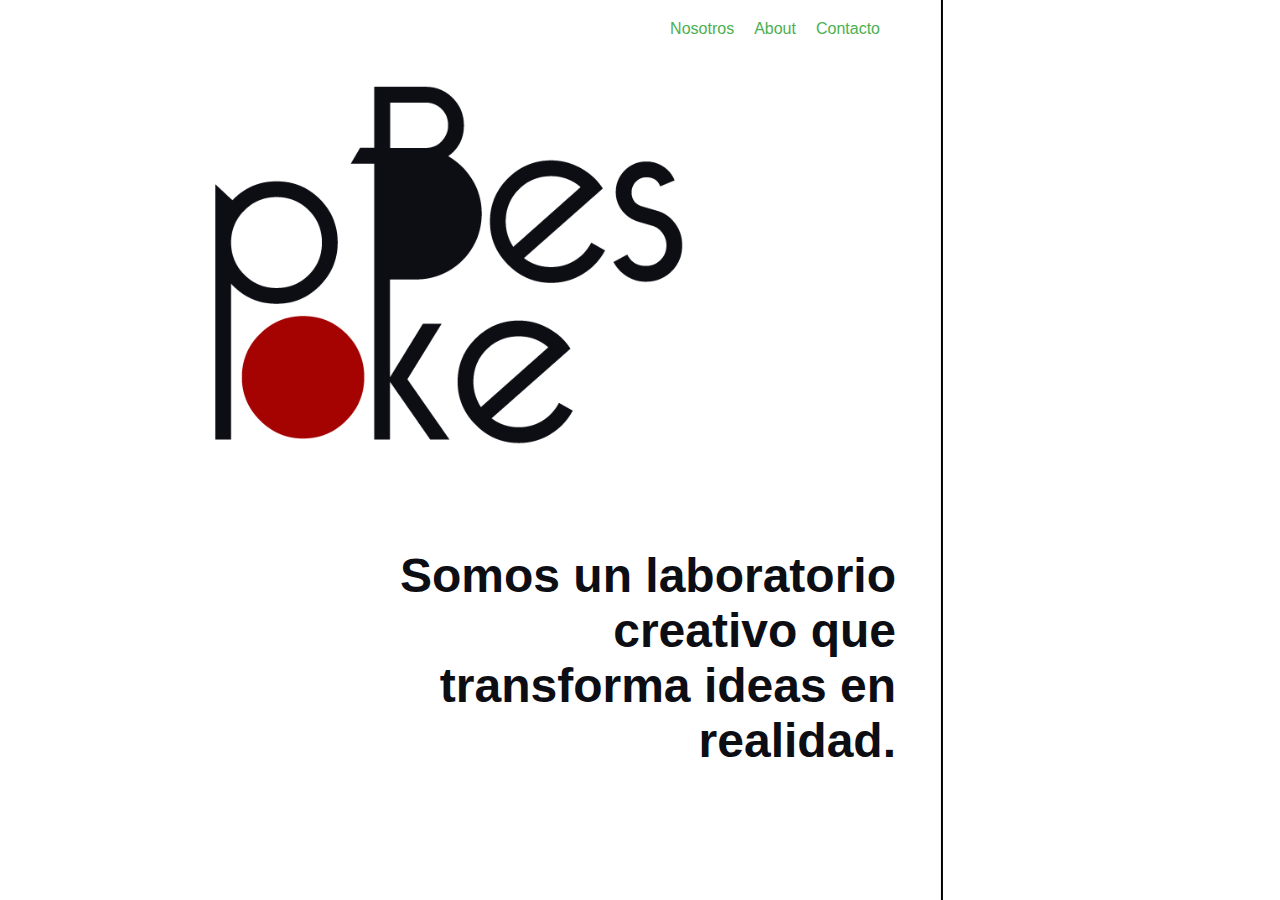
==== index.html @ b01a74af "header" ====
<!DOCTYPE html>
<html lang="es">

<head>
    <meta charset="UTF-8">
    <meta name="viewport" content="width=device-width, initial-scale=1.0">
    <title>Bespoke</title>
    <link rel="stylesheet" href="style.css">
</head>

<body>

    <header>
        <div class="container">
            <a href="#" class="logo">
                <img class="logo-header-home" src="./img/bespoke.png" alt="Logo Bespoke, laboratorio de ideas">
            </a>
            <nav class="menu">
                <ul class="display-none">
                    <li><a href="./about/">Nosotros</a></li>
                    <li><a href="./proyectos/">About</a></li>
                    <li><a href="./contacto/">Contacto</a></li>
                </ul>
                <button class="menu-toggle">☰</button>
            </nav>
        </div>
        <div class="title">
            <h1>
                Somos un laboratorio creativo que transforma ideas en realidad.
            </h1>
        </div>
    </header>

    <main>
    </main>

    <footer>
    </footer>

    <script src="script.js"></script>
</body>

</html>
---- style.css ----
body {
    background-image: url('./img/back-home-mobil.svg');
    background-repeat: no-repeat;
    background-size: cover;

    max-width: 1700px;
}

:root {
    /* Colores */
    --primary-color: #0D0D14; 
    --secondary-color: #fff; 
    --accent-color: #4CAF50; 

    /* Tipografía */
    --font-family-primary: 'Roboto', sans-serif; /* Fuente principal */
    --font-family-secondary: 'Open Sans', sans-serif; /* Fuente secundaria */

    --font-size-mobile-h1: 2rem;
    --font-size-mobile-h2: 1.5rem;
    --font-size-mobile-body: 1rem;

    --font-size-desktop-h1: 3rem;
    --font-size-desktop-h2: 2rem;
    --font-size-desktop-body: 1.2rem;

    /* Espaciado */
    --spacing-small: 10px;
    --spacing-medium: 20px;
    --spacing-large: 30px;
}

body {
    font-family: var(--font-family-primary);
    color: var(--primary-color);
    margin: 0;
    padding: 0;
    box-sizing: border-box; 
}

h1 {
    font-size: var(--font-size-mobile-h1); 
}

h2 {
    font-size: var(--font-size-mobile-h2);
}

p {
    font-size: var(--font-size-mobile-body);
    line-height: 1.6;
}

a {
    color: var(--accent-color);
    text-decoration: none;
}

button {
    background-color: var(--accent-color);
    color: var(--secondary-color);
    padding: var(--spacing-small) var(--spacing-medium);
    border: none;
    border-radius: 5px;
    cursor: pointer;
}

/* Adaptación para pantallas más grandes (desktop) */
@media (min-width: 768px) {
    h1 {
        font-size: var(--font-size-desktop-h1);
    }

    h2 {
        font-size: var(--font-size-desktop-h2);
    }

    p {
        font-size: var(--font-size-desktop-body);
    }
}

.container {
    max-width: 960px; 
    margin: 0 auto;
    padding: 20px;
}

.menu ul {
    list-style: none;
    margin: 0;
    padding: 0;
    display: flex; 
    justify-content: flex-end;
    margin-right: 25%;
}

.menu li {
    margin-left: 20px; 
}

.menu-toggle {
    display: none; 
}

.title {
    text-align: right;
    width: 40%;
    padding-left: 30%;
}

.container {
    display: flex;
    flex-direction: column-reverse;
}

.logo-header-home {
    width: 60%;
}


/* Adaptación para dispositivos móviles */
@media (max-width: 768px) {
   .menu ul {
       flex-direction: column; 
       display: none;
   }

    .menu {
        display: flex;
        justify-content: end;
    }

    .menu-toggle {
        display: block; 
        font-size: 2rem;
        border-style: none;
        color: var(--primary-color);
        background-color: white;
        margin-top: 0;
    }
    .menu-toggle:hover {
        background-color: var(--primary-color);
        color: white;
    }

    .title {
        width: 60%;
        padding-left: 10%;
    }

    .logo-header-home {
        width: 80%;
    }
 
}
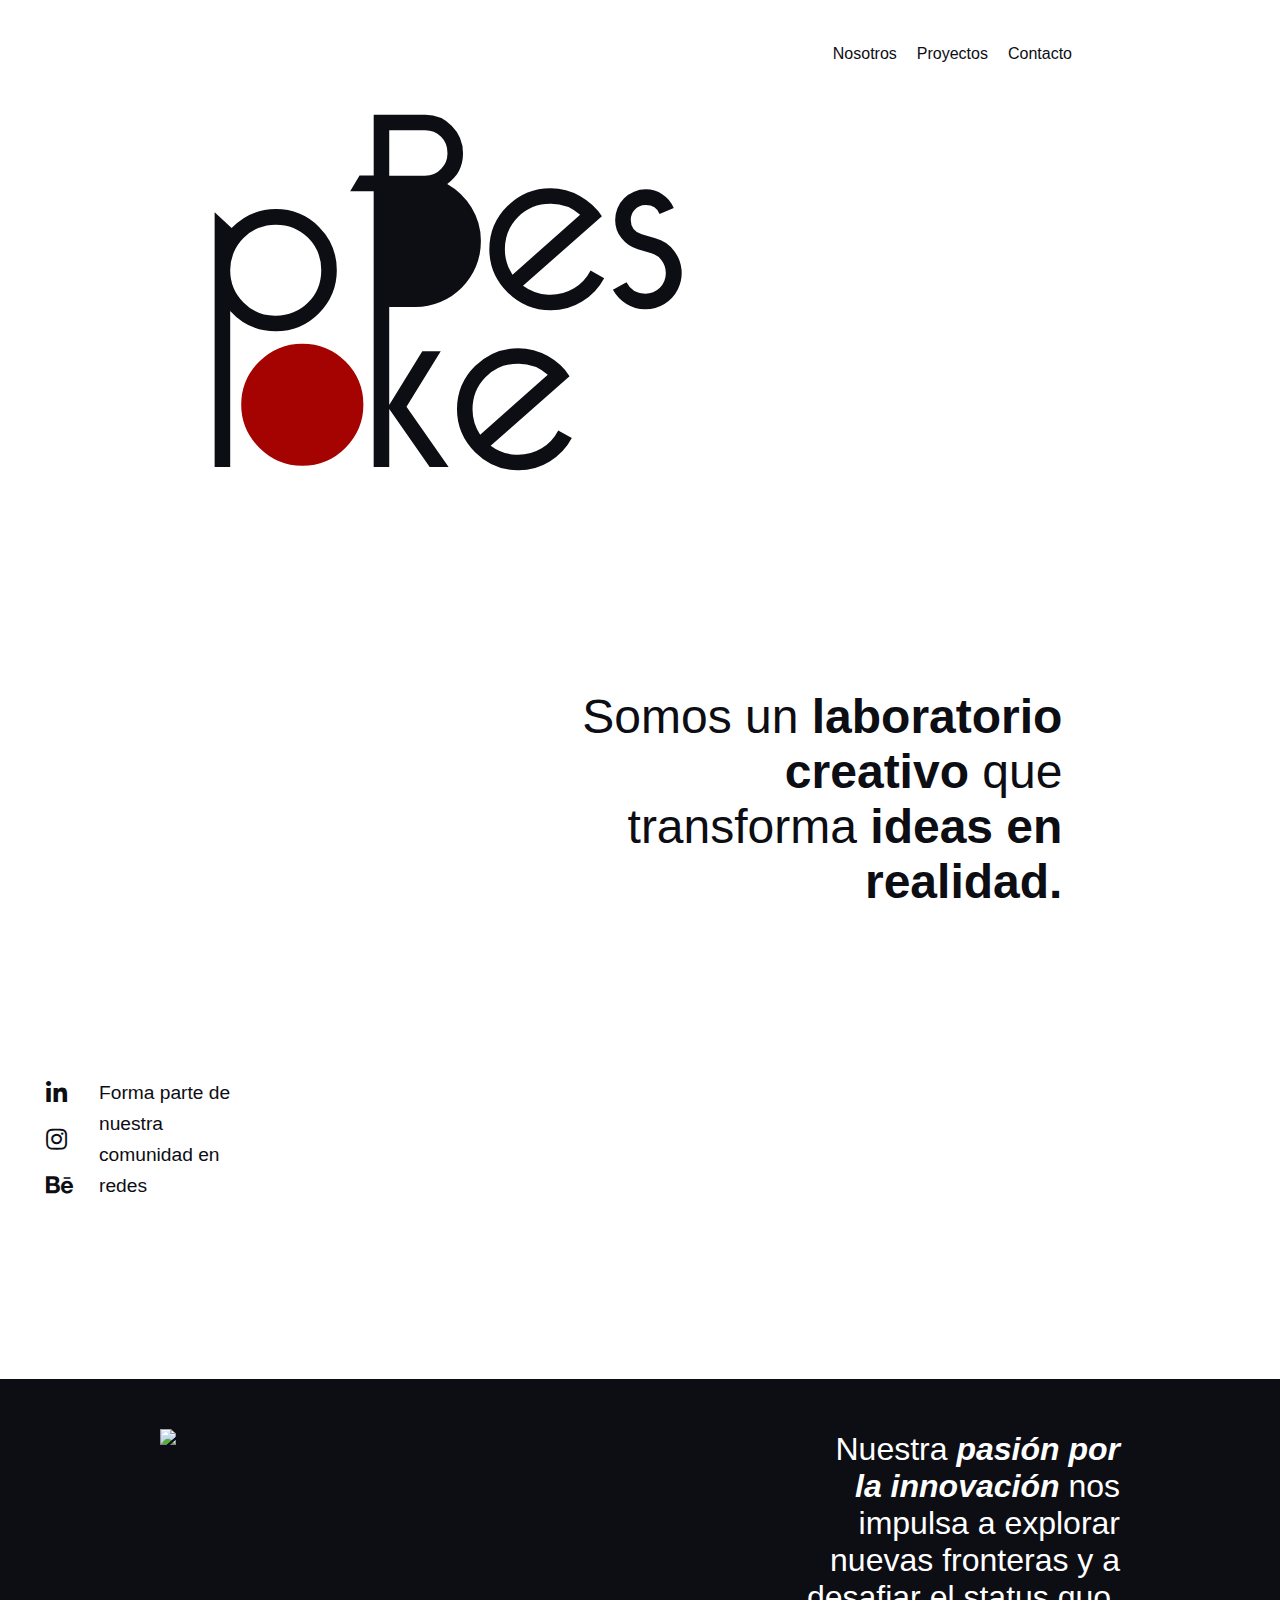
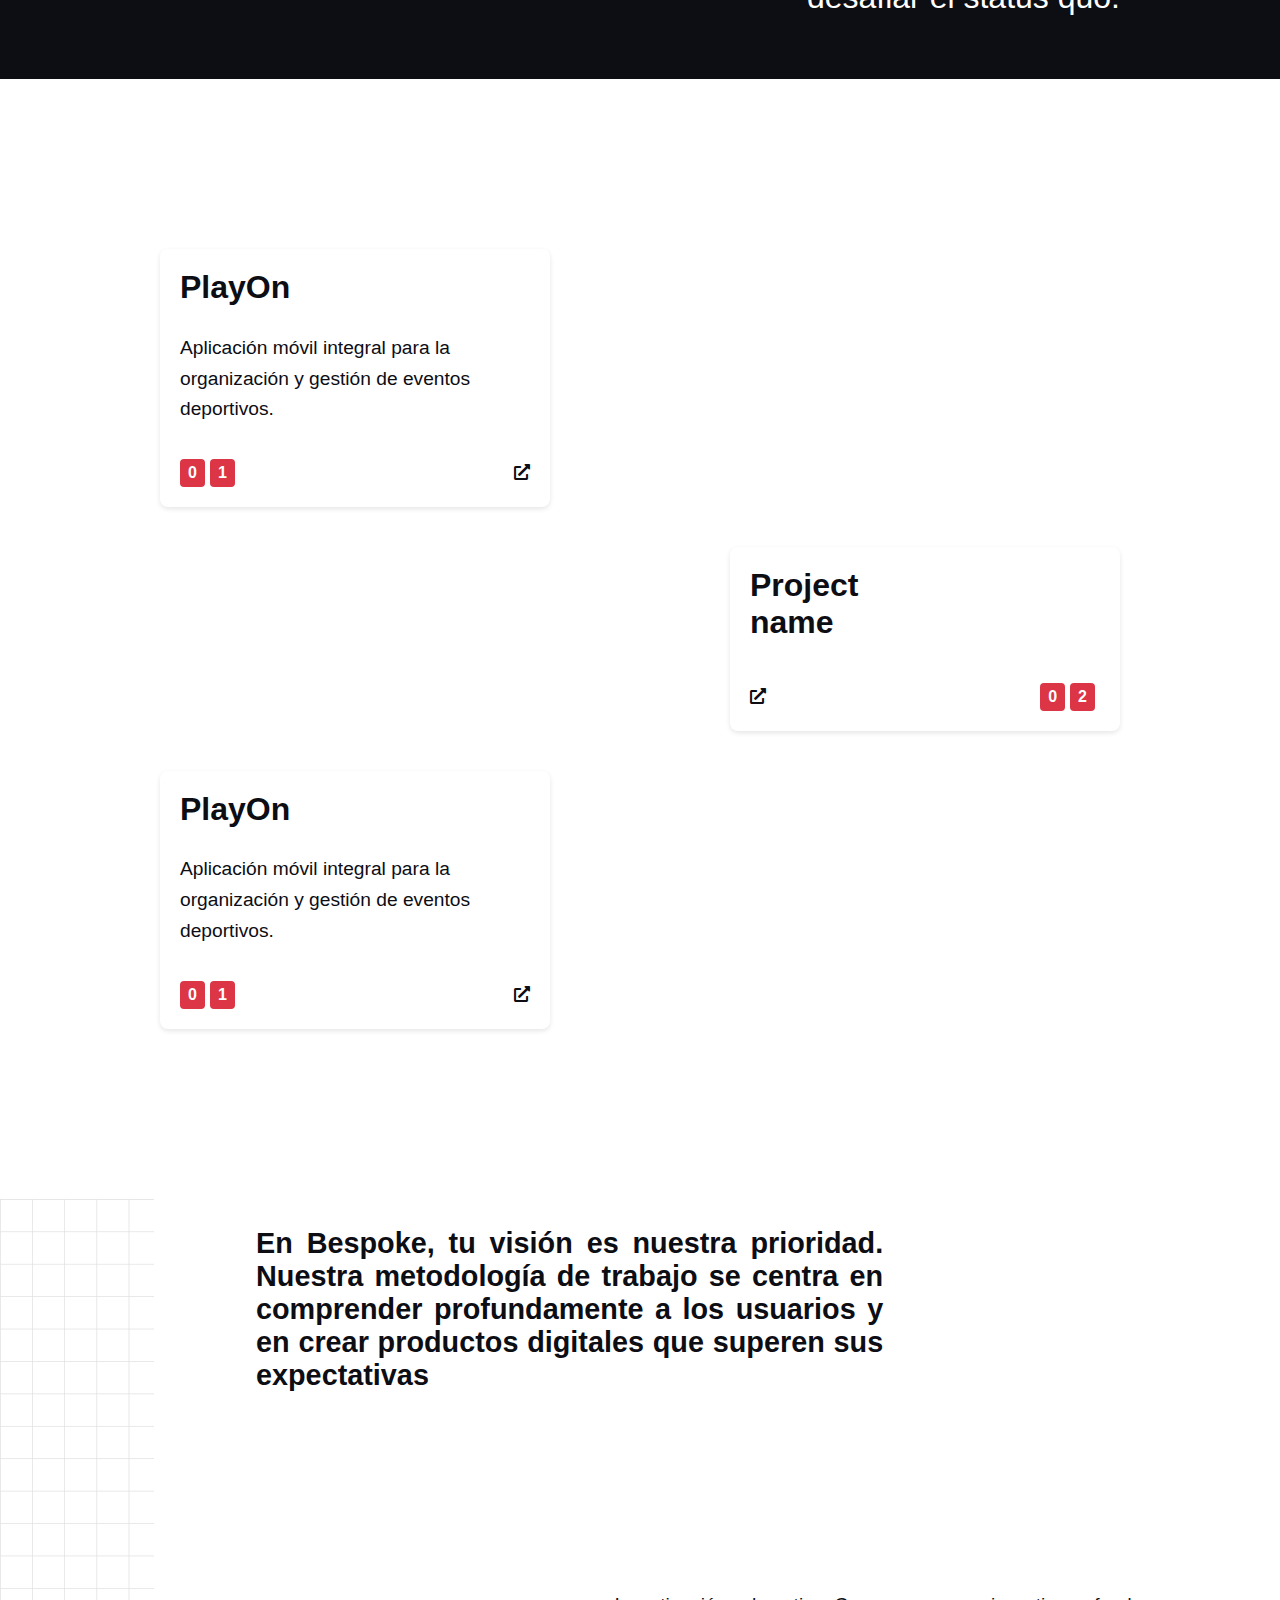
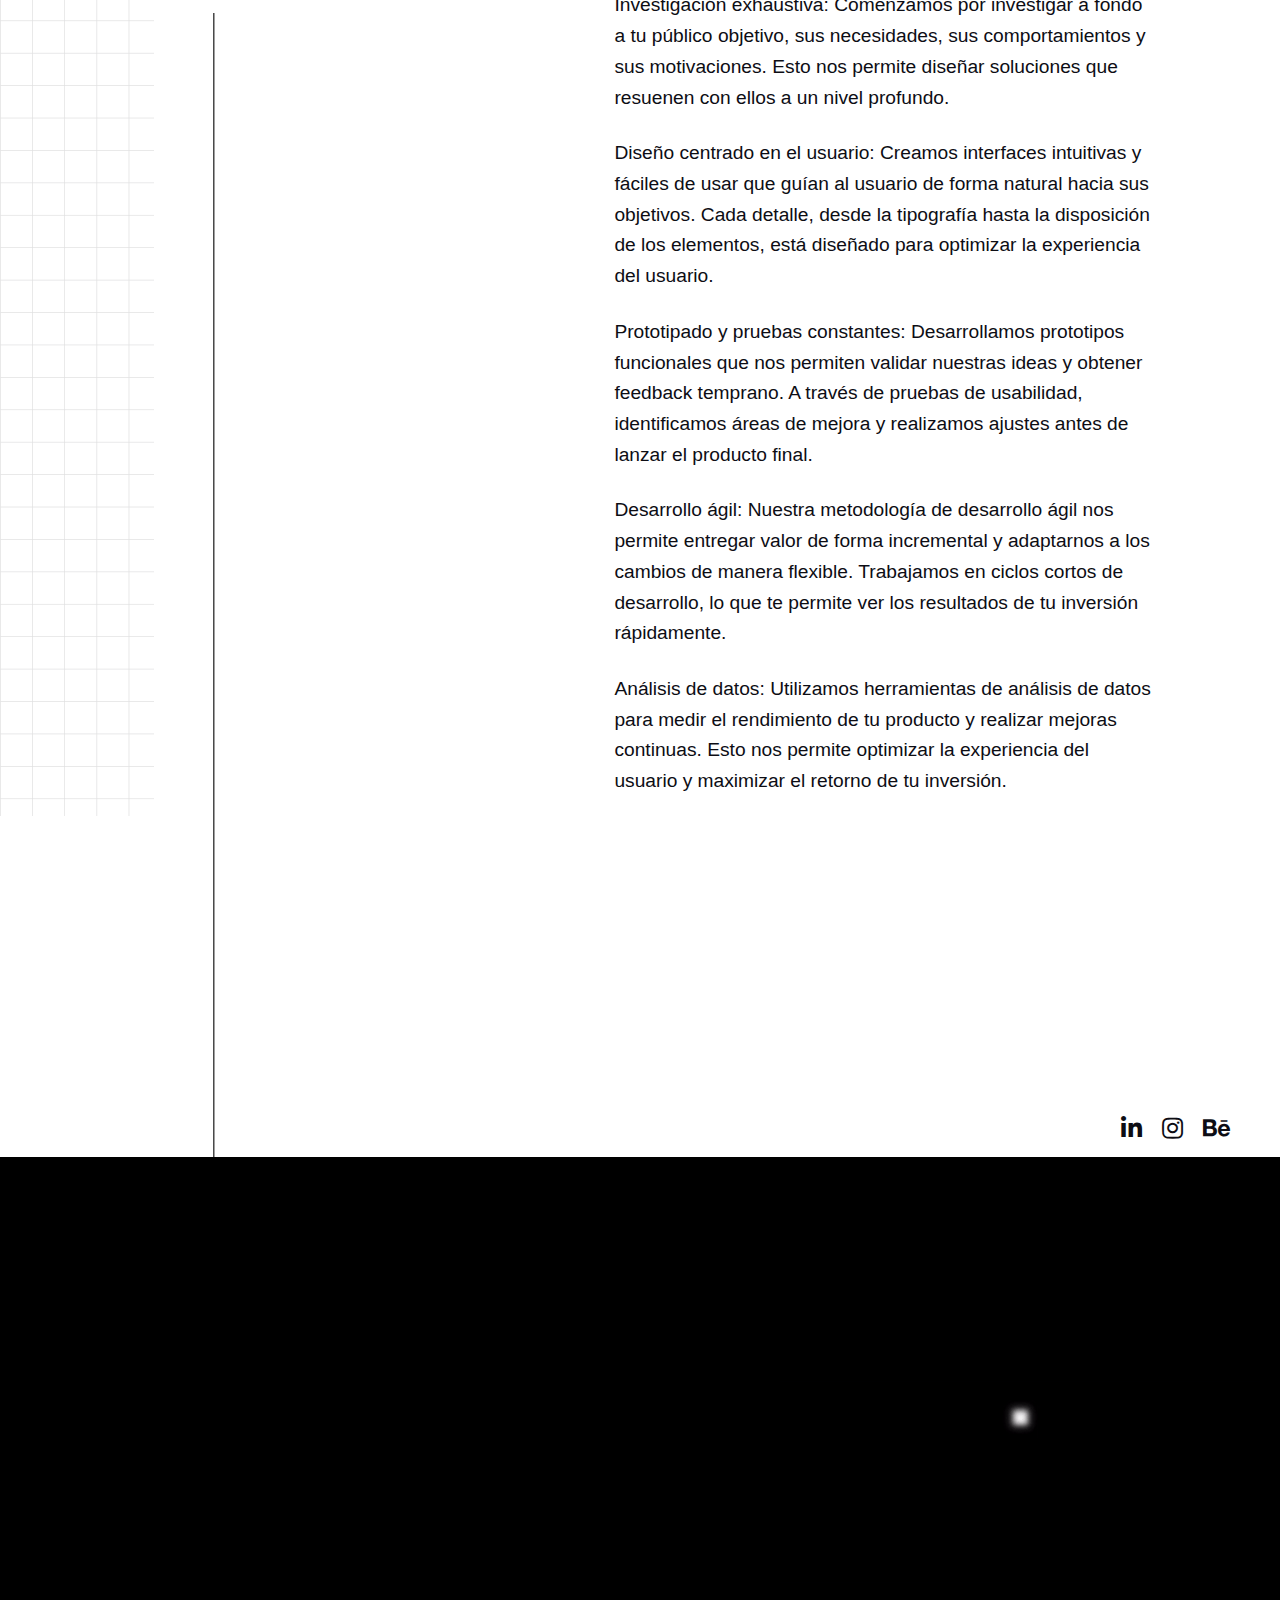
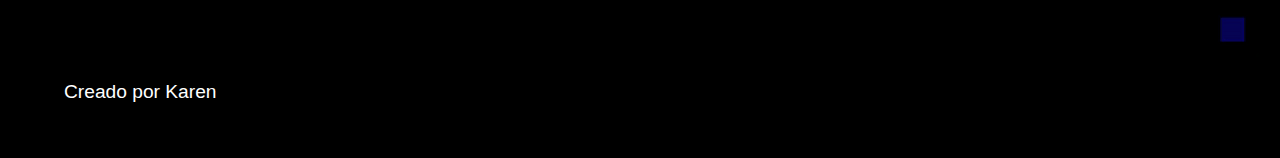
==== commit d42b5b13: "home 90%" ====
--- a/index.html
+++ b/index.html
@@ -5,39 +5,172 @@
     <meta charset="UTF-8">
     <meta name="viewport" content="width=device-width, initial-scale=1.0">
     <title>Bespoke</title>
-    <link rel="stylesheet" href="style.css">
+    <link rel="stylesheet" href="./css/style.css">
+    <link rel="stylesheet" href="./css/home.css">
+    <link rel="stylesheet" href="./css/card.css">
+
+    <link rel="stylesheet" href="https://use.fontawesome.com/releases/v5.12.1/css/all.css" crossorigin="anonymous">
 </head>
 
 <body>
 
     <header>
         <div class="container">
-            <a href="#" class="logo">
-                <img class="logo-header-home" src="./img/bespoke.png" alt="Logo Bespoke, laboratorio de ideas">
-            </a>
-            <nav class="menu">
+            <img class="logo logo-header-home m-top-s" src="./img/logo-bespoke.svg"
+                alt="Logo Bespoke, laboratorio de ideas">
+
+            <nav class="menu m-top-xs">
                 <ul class="display-none">
-                    <li><a href="./about/">Nosotros</a></li>
-                    <li><a href="./proyectos/">About</a></li>
-                    <li><a href="./contacto/">Contacto</a></li>
+                    <li><a href="about.html">Nosotros</a></li>
+                    <li><a href="project.html">Proyectos</a></li>
+                    <li><a href="contact.html">Contacto</a></li>
                 </ul>
                 <button class="menu-toggle">☰</button>
             </nav>
         </div>
-        <div class="title">
-            <h1>
-                Somos un laboratorio creativo que transforma ideas en realidad.
+        <div class="title m-top">
+            <h1><span class="font-style-title-v">Somos un </span>
+                laboratorio creativo <span class="font-style-title-v">que transforma</span> ideas en realidad.
             </h1>
         </div>
+        <div class="redes-header m-top">
+            <div class="redes-header-icons">
+                <ul>
+                    <li><a href=""><i class="fab fa-linkedin-in"></i></a></li>
+                    <li><a href=""><i class="fab fa-instagram"></i></a></li>
+                    <li><a href=""><i class="fab fa-behance"></i></a></li>
+                </ul>
+            </div>
+            <div class="redes-header-text">
+                <p>Forma parte
+                    de nuestra
+                    comunidad
+                    en redes</p>
+            </div>
+
+        </div>
     </header>
+    <section class="b-black msj-home m-top">
+        <div class="msj-home-img">
+            <img src="./img/gato-curioso-bespoke.gif" alt="Aqui va la foto de un gatito">
+        </div>
+        <div class="msj-home-text m-top-xs">
+            <h2>
+                Nuestra <span> pasión por la innovación </span>nos impulsa a explorar nuevas fronteras y a desafiar el
+                status quo.
+            </h2>
+        </div>
+    </section>
+    <section class="m-top">
+        <div class="card-section">
+            <div class="card">
+                <div class="card-content">
+                    <h2>PlayOn</h2>
+                    <p>Aplicación móvil integral para la organización y gestión de eventos deportivos.</p>
+                </div>
+                <div class="card-footer">
+                    <div class="number-container">
+                        <span class="number">0</span>
+                        <span class="number">1</span>
+                    </div>
+                    <div class="arrow-icon">
+                        <i class="fas fa-external-link-alt"></i>
+                    </div>
+                </div>
+            </div>
 
-    <main>
-    </main>
+            <div class="card card-two">
+                <div class="card-content">
+                    <h2>Project<br>name</h2>
+                </div>
+                <div class="card-footer">
+                    <div class="arrow-icon">
+                        <i class="fas fa-external-link-alt"></i>
+                    </div>
+                    <div class="number-container">
+                        <span class="number">0</span>
+                        <span class="number">2</span>
+                    </div>
+                </div>
+            </div>
 
-    <footer>
+            <div class="card">
+                <div class="card-content">
+                    <h2>PlayOn</h2>
+                    <p>Aplicación móvil integral para la organización y gestión de eventos deportivos.</p>
+                </div>
+                <div class="card-footer">
+                    <div class="number-container">
+                        <span class="number">0</span>
+                        <span class="number">1</span>
+                    </div>
+                    <div class="arrow-icon">
+                        <i class="fas fa-external-link-alt"></i>
+                    </div>
+                </div>
+            </div>
+        </div>
+    </section>
+
+    <section class="m-top  text-home">
+        <aside class="content-img">
+
+        </aside>
+        <div class="content-text">
+            <h3>
+                En Bespoke, tu visión es nuestra prioridad. Nuestra metodología de trabajo se centra en comprender
+                profundamente a los usuarios y en crear productos digitales que superen sus expectativas
+            </h3>
+            <div class="content-text-p m-top">
+                <p>Investigación exhaustiva: Comenzamos por investigar a fondo a tu público objetivo, sus necesidades,
+                    sus
+                    comportamientos y sus motivaciones. Esto nos permite diseñar soluciones que resuenen con ellos a un
+                    nivel profundo.</p>
+                <p class="m-top-xs">Diseño centrado en el usuario: Creamos interfaces intuitivas y fáciles de usar que
+                    guían al usuario
+                    de
+                    forma natural hacia sus objetivos. Cada detalle, desde la tipografía hasta la disposición de los
+                    elementos, está diseñado para optimizar la experiencia del usuario.</p>
+                <p class="m-top-xs">
+                    Prototipado y pruebas constantes: Desarrollamos prototipos funcionales que nos permiten validar
+                    nuestras
+                    ideas y obtener feedback temprano. A través de pruebas de usabilidad, identificamos áreas de mejora
+                    y
+                    realizamos ajustes antes de lanzar el producto final.
+                </p>
+                <p class="m-top-xs">
+                    Desarrollo ágil: Nuestra metodología de desarrollo ágil nos permite entregar valor de forma
+                    incremental
+                    y adaptarnos a los cambios de manera flexible. Trabajamos en ciclos cortos de desarrollo, lo que te
+                    permite ver los resultados de tu inversión rápidamente.
+                </p>
+                <p class="m-top-xs">
+                    Análisis de datos: Utilizamos herramientas de análisis de datos para medir el rendimiento de tu
+                    producto
+                    y realizar mejoras continuas. Esto nos permite optimizar la experiencia del usuario y maximizar el
+                    retorno de tu inversión.
+                </p>
+            </div>
+        </div>
+
+    </section>
+
+    <footer class="footer">
+        <div>
+            <ul class="footer-redes">
+                <li><a href=""><i class="fab fa-linkedin-in"></i></a></li>
+                <li><a href=""><i class="fab fa-instagram"></i></a></li>
+                <li><a href=""><i class="fab fa-behance"></i></a></li>
+            </ul>
+        </div>
+        <div class="footer-black">
+            <img src="./img/animacion-cuadros-bespoke.gif" alt="gif de animación de cuadros">
+        </div>
+        <p class="footer-text">Creado por Karen</p>
     </footer>
 
-    <script src="script.js"></script>
+    <script src="./js/script.js"></script>
+
 </body>
 
 </html>--- a/css/style.css
+++ b/css/style.css
@@ -0,0 +1,212 @@
+body {
+    background-image: url('../img/back-home-desktop.svg');
+    background-repeat: no-repeat;
+    background-size: cover;
+    max-width: 1800px;
+    margin: 0;
+}
+
+@media (max-width: 768px) {
+   body {
+    background-image: url('../img/back-home-mobil.svg');
+   }
+}
+
+:root {
+    /* Colores */
+    --primary-color: #0D0D14; 
+    --secondary-color: #fff; 
+    --accent-color: #4CAF50; 
+    --primary-red: #A50202;
+
+    /* Tipografía */
+    --font-family-primary: 'Roboto', sans-serif; /* Fuente principal */
+    --font-family-secondary: 'Open Sans', sans-serif; /* Fuente secundaria */
+
+    --font-size-mobile-h1: 2rem;
+    --font-size-mobile-h2: 1.5rem;
+    --font-size-mobile-body: 1rem;
+
+    --font-size-desktop-h1: 3rem;
+    --font-size-desktop-h2: 2rem;
+    --font-size-desktop-body: 1.2rem;
+
+    /* Espaciado */
+    --spacing-small: 10px;
+    --spacing-medium: 20px;
+    --spacing-large: 30px;
+}
+
+body {
+    font-family: var(--font-family-primary);
+    color: var(--primary-color);
+    margin: 0;
+    padding: 0;
+    box-sizing: border-box; 
+}
+
+h1 {
+    font-size: var(--font-size-mobile-h1); 
+}
+
+h2 {
+    font-size: var(--font-size-mobile-h2);
+}
+
+p {
+    font-size: var(--font-size-mobile-body);
+    line-height: 1.6;
+}
+
+a {
+    color: var(--accent-color);
+    text-decoration: none;
+}
+
+button {
+    background-color: var(--accent-color);
+    color: var(--secondary-color);
+    padding: var(--spacing-small) var(--spacing-medium);
+    border: none;
+    border-radius: 5px;
+    cursor: pointer;
+}
+
+.m-top {
+    margin-top: 75px;
+}
+
+.m-top-xs {
+    margin-top: 25px;
+}
+
+.b-black {
+    background-color: var(--primary-color);
+}
+
+/* Adaptación para pantallas más grandes (desktop) */
+@media (min-width: 768px) {
+    h1 {
+        font-size: var(--font-size-desktop-h1);
+    }
+
+    h2 {
+        font-size: var(--font-size-desktop-h2);
+    }
+
+    p {
+        font-size: var(--font-size-desktop-body);
+    }
+
+    .m-top {
+        margin-top: 150px;
+    }
+}
+
+
+.container {
+    max-width: 960px; 
+    margin: 0 auto;
+    padding: 20px;
+}
+
+.menu ul {
+    list-style: none;
+    margin: 0;
+    padding: 0;
+    display: flex; 
+    justify-content: flex-end;
+    margin-right: 5%;
+    gap: 20px;
+}
+
+.menu li {
+    border-bottom-style: double;
+    border-color: var(--secondary-color);
+}
+
+.menu li:hover{
+    border-color: var(--primary-red);
+}
+
+.menu li a {
+    color: var(--primary-color);
+}
+
+.menu li a:hover{
+    color: var(--primary-red);
+}
+
+.menu-toggle {
+    display: none; 
+}
+
+
+/* Adaptación para dispositivos móviles */
+@media (max-width: 768px) {
+   .menu ul {
+       flex-direction: column; 
+       display: none;
+   }
+
+    .menu {
+        display: flex;
+        justify-content: end;
+    }
+
+    .menu-toggle {
+        display: block; 
+        font-size: 2rem;
+        border-style: none;
+        color: var(--primary-color);
+        background-color: white;
+        margin-top: 0;
+    }
+    .menu-toggle:hover {
+        background-color: var(--primary-color);
+        color: white;
+    }
+ 
+}
+
+
+/*Card Diseño*/
+
+.card-global {
+    display: flex;
+    flex-direction: column;
+}
+
+
+.footer {
+    margin-top: 300px;
+}
+
+.footer-black {
+    background-color:black;
+    padding: 20px;
+    display: flex;
+    justify-content: end;
+}
+
+.footer-text {
+    margin: 0;
+    background-color: black;
+    color: var(--secondary-color);
+    padding-left: 5%;
+    padding-bottom: 50px;
+}
+
+.footer-redes {
+    display: flex;
+    flex-direction: row;
+    gap: 20px;
+    list-style: none;
+    justify-content: end;
+    margin-right: 50px;
+}
+
+.footer-redes i {
+    color: var(--primary-color);
+    font-size: 1.5rem;
+}--- a/css/home.css
+++ b/css/home.css
@@ -0,0 +1,185 @@
+.title {
+    text-align: right;
+    width: 40%;
+    padding-left: 43%;
+}
+
+.container {
+    display: flex;
+    flex-direction: column-reverse;
+}
+
+.logo-header-home {
+    width: 60%;
+}
+
+/* Adaptación para dispositivos móviles */
+@media (max-width: 768px) {
+
+     .title {
+         width: 60%;
+         padding-left: 10%;
+     }
+ 
+     .logo-header-home {
+         width: 80%;
+     }
+  
+ }
+
+ .font-style-title-v {
+    font-weight: 300;
+}
+
+.redes-header {
+    display: flex;
+    flex-direction: row;
+    gap: 20px;
+}
+
+/*Redes sociales*/
+.redes-header-icons ul{
+    list-style: none;
+}
+
+.redes-header-icons a {
+    color: var(--primary-color);
+}
+
+.redes-header-icons i{
+  font-size: 1.5rem;
+  margin-bottom: 10px;
+  padding: 5px;  
+  border: 1px solid var(--secondary-color);
+}
+
+.redes-header-icons i:hover {
+    color: var(--primary-red);
+    border: 1px solid var(--primary-red);
+}
+
+.redes-header-text {
+    width: 150px;
+}
+
+.msj-home {
+    display: flex;
+    flex-direction: row;
+    height: 300px;
+}
+
+.msj-home-img {
+    width: 50%;
+    display: flex;
+    justify-content: center;
+    align-items: baseline;
+}
+
+.msj-home-img img{
+    width: 50%;
+    z-index: 5;
+    margin-top: 50px;
+}
+
+.msj-home-text {
+    width: 50%;
+    display: flex;
+    justify-content: center;
+}
+
+.msj-home-text h2 {
+    color: var(--secondary-color);
+    width: 50%;
+    text-align: right;
+    font-weight: 300;
+}
+
+.msj-home-text h2 span {
+    font-weight: 800;
+    font-style: italic;
+}
+
+/* Adaptación para dispositivos móviles */
+@media (max-width: 568px) {
+
+ .msj-home {
+    flex-direction: column;
+ }
+
+ .msj-home-img {
+    width: 100%;
+    align-items: center;
+ }
+
+ .msj-home-img img {
+    width: 80%;
+    margin-top: -50px;
+ }
+
+ .msj-home {
+    height: auto;
+ }
+
+ .msj-home-text {
+    width: 100%;
+ }
+
+ .msj-home h2 {
+    width: 80%;
+    padding-bottom: 50px;
+ }
+
+ .content-img {
+    width: 20px!important;
+ }
+
+ .content-text h3 {
+    width: 100%!important;
+    font-size: 1.2rem!important;
+ }
+
+ .content-text {
+   margin: 0 auto!important;
+ }
+
+ .content-img {
+    display: none;
+ }
+
+ .content-text-p {
+    width: 73%!important;
+}
+ 
+}
+
+.content-text {
+    display: flex;
+    flex-direction: column;
+    width: 70%;
+    margin-right: 10%;
+}
+
+.content-text h3 {
+    width: 70%;
+    font-size: 1.8rem;
+    text-align: justify;
+}
+
+.content-text-p {
+    align-self: flex-end;
+    width: 60%;
+}
+
+.content-img {
+    background-image: url('../img/cuadros.svg');
+    background-size: cover;
+    background-repeat: no-repeat;
+    width: 12%;
+    height: auto;
+}
+
+.text-home {
+    display: flex;
+    flex-direction: row;
+    justify-content: space-between;
+}--- a/css/card.css
+++ b/css/card.css
@@ -0,0 +1,69 @@
+.card {
+    background-color: white;
+    border-radius: 8px; /* Bordes redondeados */
+    box-shadow: 0 2px 5px rgba(0, 0, 0, 0.1); /* Sombra sutil */
+    padding: 20px;
+    margin: 20px 0; /* Espacio entre tarjetas */
+    width: 80%; /* Ancho adaptable para móviles */
+    max-width: 350px; /* Ancho máximo en pantallas más grandes */
+    display: flex;
+    flex-direction: column;
+}
+
+.card-content {
+    flex-grow: 1; /* Permite que el contenido ocupe el espacio disponible */
+}
+
+.card-content h2 {
+    margin-top: 0; /* Elimina margen superior */
+}
+
+.card-footer {
+    display: flex;
+    justify-content: space-between;
+    align-items: center;
+    margin-top: 15px; /* Espacio entre contenido y footer */
+}
+
+.number-container {
+    display: flex;
+}
+
+.number {
+    background-color: #dc3545; /* Rojo similar */
+    color: white;
+    font-weight: bold;
+    padding: 5px 8px;
+    border-radius: 4px;
+    margin-right: 5px;
+}
+
+.arrow-icon img {
+    width: 20px; /* Ajusta el tamaño del ícono según necesites */
+    height: auto;
+}
+
+@media (min-width: 768px) { /* Ajusta el breakpoint según tus necesidades */
+    body {
+        flex-direction: row; /* Cambia a disposición horizontal en pantallas más grandes */
+        align-items: flex-start; /* Alinea las tarjetas al inicio del eje vertical */
+    }
+
+    .card {
+        width: 45%; /* Ajusta el ancho de las tarjetas para que quepan dos en una fila */
+        margin: 20px; /* Espacio alrededor de las tarjetas */
+    }
+}
+
+.card-section {
+    display: flex;
+    flex-direction: column;
+    max-width: 1000px;
+    align-content: center;
+    margin: 0 auto;
+}
+
+.card-two {
+    align-self: flex-end;
+}
+
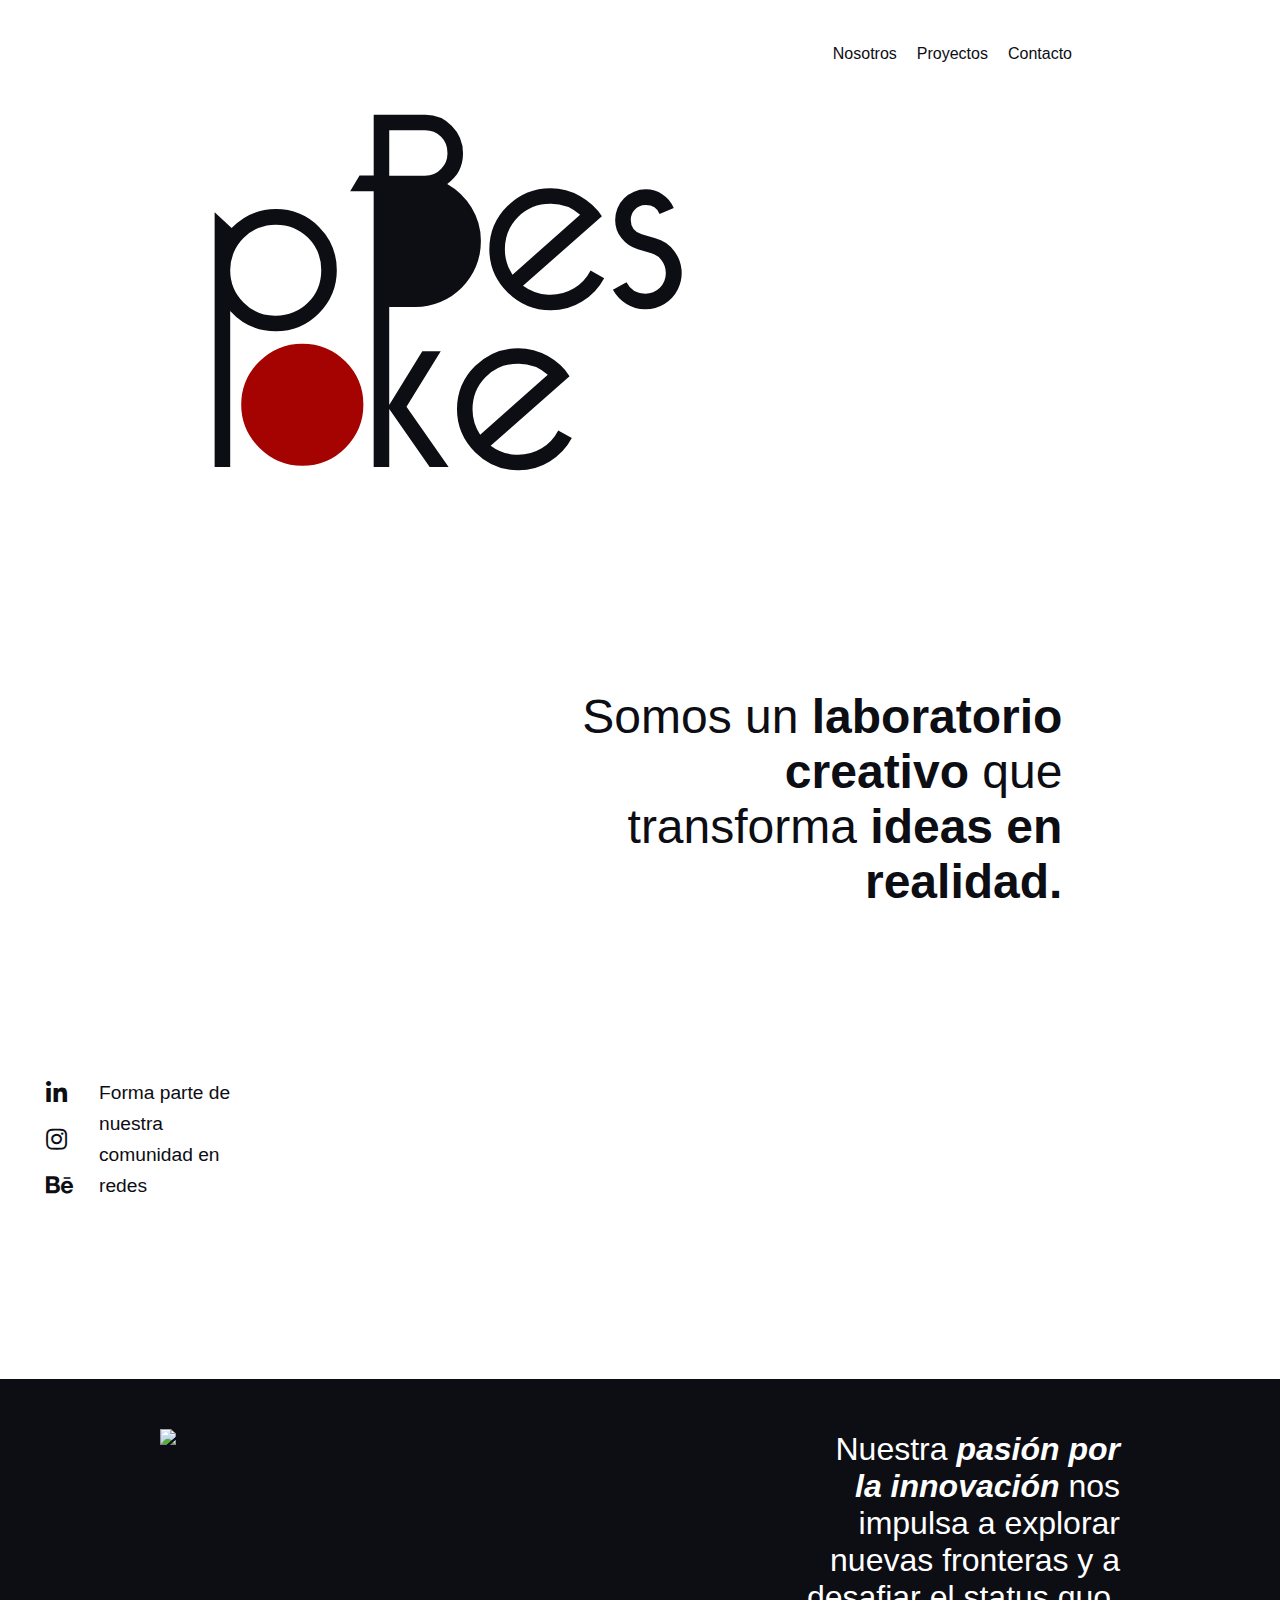
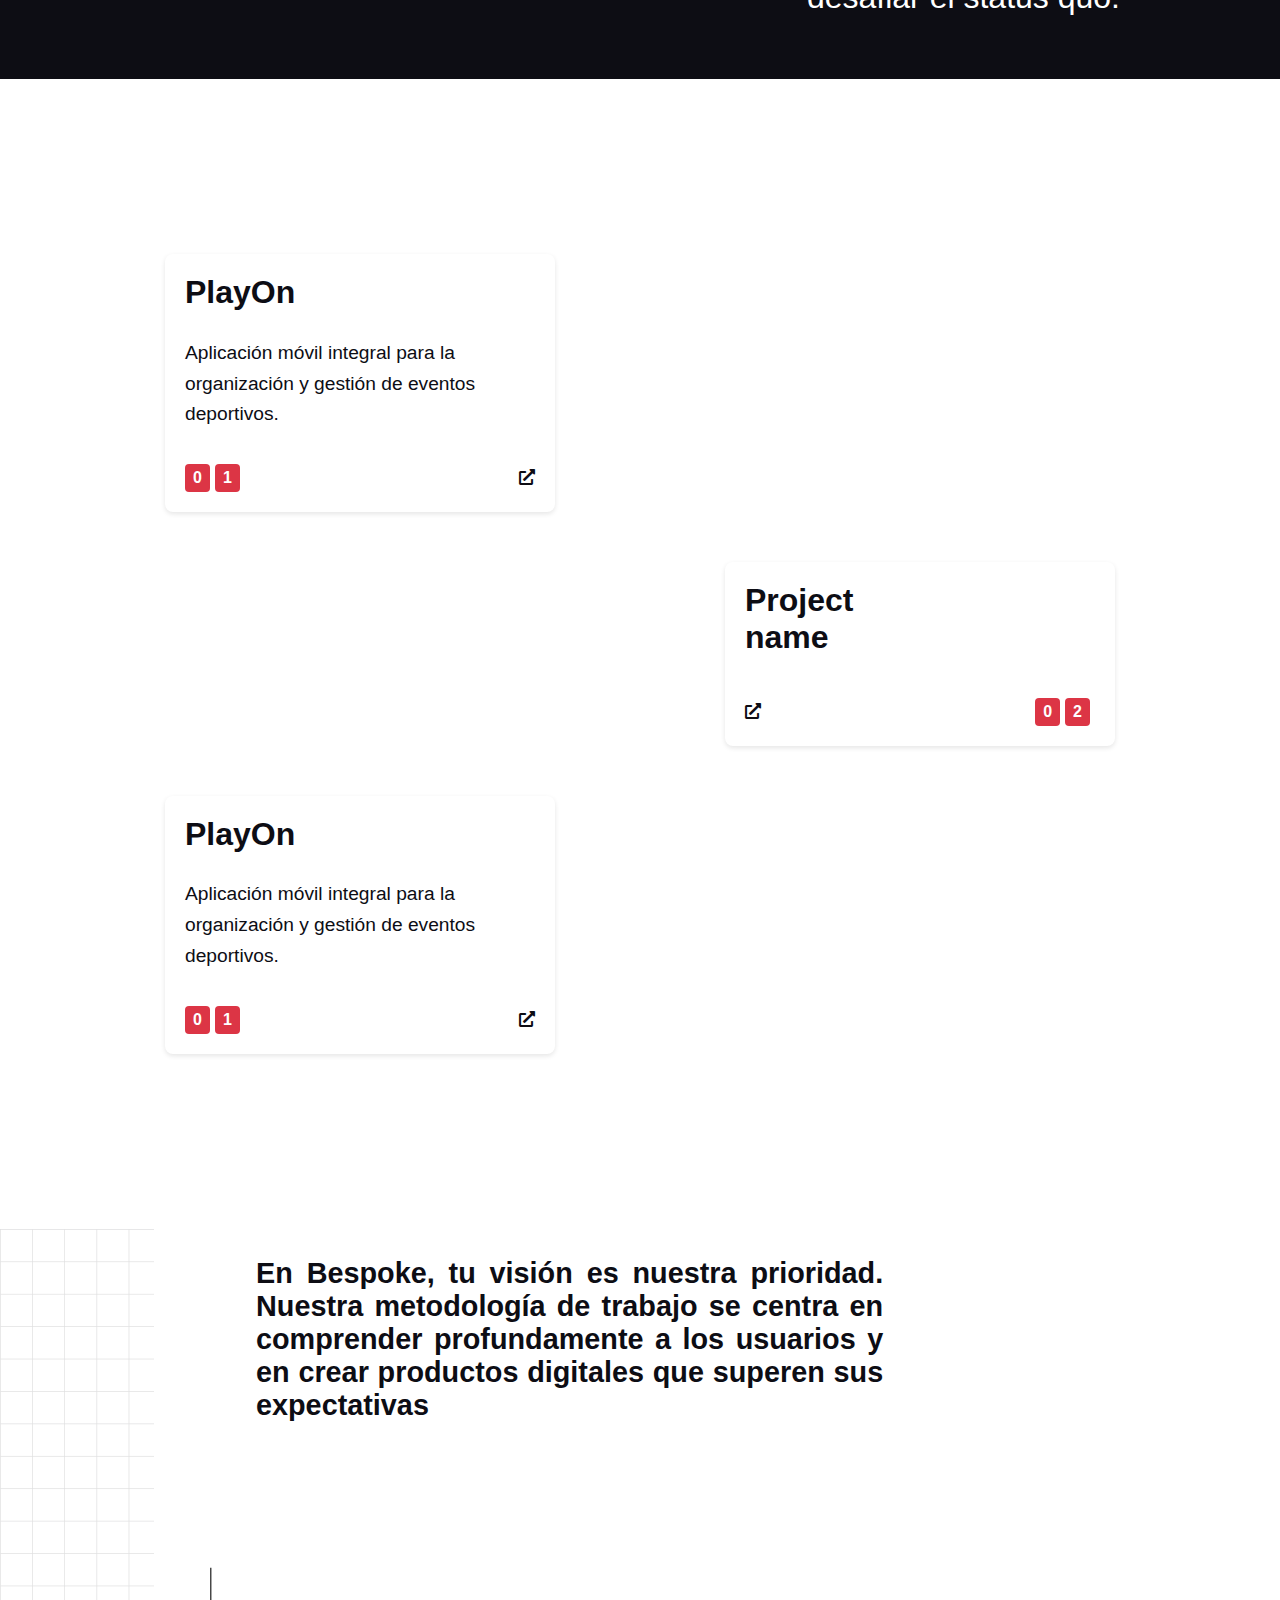
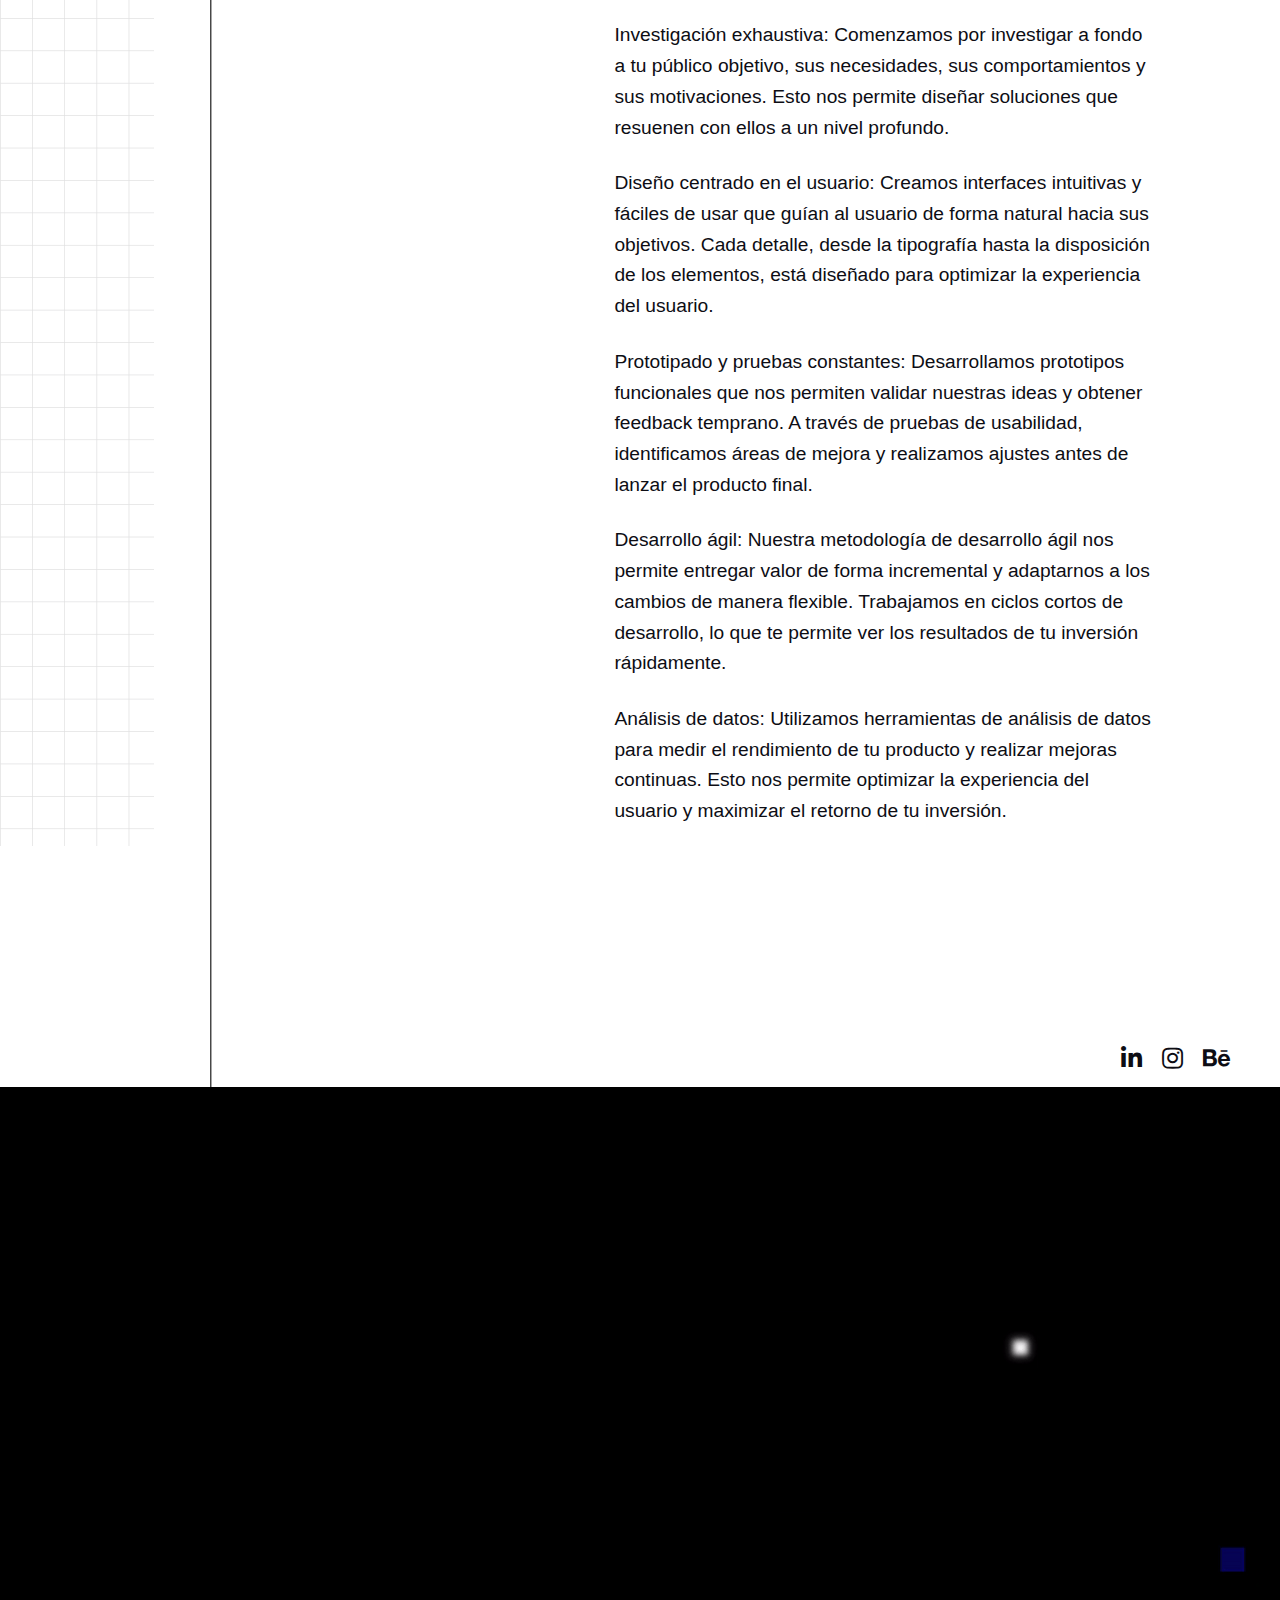
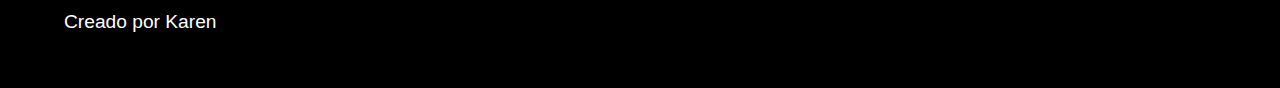
==== commit a34bc19c: "project" ====
--- a/index.html
+++ b/index.html
@@ -63,7 +63,7 @@
     </section>
     <section class="m-top">
         <div class="card-section">
-            <div class="card">
+            <div class="card card-home">
                 <div class="card-content">
                     <h2>PlayOn</h2>
                     <p>Aplicación móvil integral para la organización y gestión de eventos deportivos.</p>
@@ -79,7 +79,7 @@
                 </div>
             </div>
 
-            <div class="card card-two">
+            <div class="card card-home card-two">
                 <div class="card-content">
                     <h2>Project<br>name</h2>
                 </div>
@@ -94,7 +94,7 @@
                 </div>
             </div>
 
-            <div class="card">
+            <div class="card card-home">
                 <div class="card-content">
                     <h2>PlayOn</h2>
                     <p>Aplicación móvil integral para la organización y gestión de eventos deportivos.</p>
@@ -157,7 +157,7 @@
 
     <footer class="footer">
         <div>
-            <ul class="footer-redes">
+            <ul class="footer-redes footer-redes-home">
                 <li><a href=""><i class="fab fa-linkedin-in"></i></a></li>
                 <li><a href=""><i class="fab fa-instagram"></i></a></li>
                 <li><a href=""><i class="fab fa-behance"></i></a></li>
--- a/css/style.css
+++ b/css/style.css
@@ -80,6 +80,10 @@
     margin-top: 25px;
 }
 
+.m-top-l {
+    margin-top: 100px;
+}
+
 .b-black {
     background-color: var(--primary-color);
 }
@@ -110,6 +114,9 @@
     padding: 20px;
 }
 
+/**/
+/* NAVEGACIÓN */
+/**/
 .menu ul {
     list-style: none;
     margin: 0;
@@ -143,6 +150,7 @@
 
 
 /* Adaptación para dispositivos móviles */
+
 @media (max-width: 768px) {
    .menu ul {
        flex-direction: column; 
@@ -169,17 +177,26 @@
  
 }
 
-
-/*Card Diseño*/
-
+.logo-header-other {
+    width: 10%;
+}
+
+
+/**/
+/*Card Diseño - GLOBAL*/
+/**/
 .card-global {
     display: flex;
     flex-direction: column;
 }
 
 
+/**/
+/*FOOTER GENERAL*/
+/**/
+
 .footer {
-    margin-top: 300px;
+    margin-top: 200px;
 }
 
 .footer-black {
@@ -197,16 +214,117 @@
     padding-bottom: 50px;
 }
 
+.footer-text-other {
+    padding-top: 100px;
+}
+
 .footer-redes {
     display: flex;
     flex-direction: row;
     gap: 20px;
     list-style: none;
+    margin-right: 50px;
+}
+
+.footer-redes-other{
+    justify-content: left;
+}
+
+.footer-redes-home {
     justify-content: end;
-    margin-right: 50px;
 }
 
 .footer-redes i {
     color: var(--primary-color);
     font-size: 1.5rem;
+}
+
+
+/**/
+/*CONTACTO*/
+/**/
+
+form {
+    background-color: #fff;
+    padding: 30px;
+    border-radius: 8px;
+    box-shadow: 0 2px 5px rgba(0, 0, 0, 0.1);
+    width: 350px; 
+    margin-right: 80px;
+}
+
+.form-group {
+    margin-bottom: 20px;
+}
+
+input[type="text"],
+input[type="email"],
+input[type="tel"],
+textarea {
+    width: 100%;
+    padding: 12px;
+    border: 1px solid #ccc;
+    border-radius: 4px;
+    box-sizing: border-box;
+    font-size: 16px;
+}
+
+.button-form {
+    background-color:#000;
+    color: #fff;
+    padding: 12px 20px;
+    border: none;
+    border-radius: 4px;
+    cursor: pointer;
+    font-size: 16px;
+}
+
+.form-display {
+    display: flex;
+    justify-content: end;
+}
+
+.form-wrap {
+    max-width: 1000px;
+    margin: 0 auto;
+}
+
+/**/
+/*PROJECT*/
+/**/
+
+.pagination {
+    display: flex;
+    justify-content: center;
+    align-items: center;
+    list-style: none; /* Elimina los puntos de la lista */
+    padding: 0;
+}
+
+.pagination a {
+    display: inline-block;
+    padding: 8px 12px;
+    margin: 0 5px;
+    text-decoration: none;
+    color: #333; /* Color de texto */
+    border: 1px solid #ccc; /* Borde gris claro */
+    border-radius: 5px;
+}
+
+.pagination .active {
+    background-color: #c0392b; /* Color de fondo rojo */
+    color: #fff; /* Color de texto blanco */
+}
+
+.pagination a:hover{
+    background-color: #c0392b; /* Color de fondo rojo */
+    color: #fff;
+}
+
+.pagination .arrow {
+    font-weight: bold;
+}
+
+.pagination .ellipsis {
+    margin: 0 10px;
 }--- a/css/card.css
+++ b/css/card.css
@@ -3,11 +3,14 @@
     border-radius: 8px; /* Bordes redondeados */
     box-shadow: 0 2px 5px rgba(0, 0, 0, 0.1); /* Sombra sutil */
     padding: 20px;
-    margin: 20px 0; /* Espacio entre tarjetas */
     width: 80%; /* Ancho adaptable para móviles */
-    max-width: 350px; /* Ancho máximo en pantallas más grandes */
     display: flex;
     flex-direction: column;
+}
+
+.card-home {
+    max-width: 350px; /* Ancho máximo en pantallas más grandes */
+    margin: 25px;
 }
 
 .card-content {
@@ -39,20 +42,26 @@
 }
 
 .arrow-icon img {
-    width: 20px; /* Ajusta el tamaño del ícono según necesites */
+    width: 20px; 
     height: auto;
 }
 
-@media (min-width: 768px) { /* Ajusta el breakpoint según tus necesidades */
+@media (min-width: 768px) { /*ajustes para desktop*/
     body {
-        flex-direction: row; /* Cambia a disposición horizontal en pantallas más grandes */
-        align-items: flex-start; /* Alinea las tarjetas al inicio del eje vertical */
+        flex-direction: row; 
+        align-items: flex-start; 
     }
 
-    .card {
-        width: 45%; /* Ajusta el ancho de las tarjetas para que quepan dos en una fila */
-        margin: 20px; /* Espacio alrededor de las tarjetas */
+    .card-home {
+        width: 45%; 
     }
+
+    .card-project {
+        flex-direction: row!important;
+        gap: 5%;
+    }
+    
+   
 }
 
 .card-section {
@@ -67,3 +76,30 @@
     align-self: flex-end;
 }
 
+.card-project {
+    display: flex;
+    flex-direction: column-reverse;
+}
+
+.card-position {
+    position: relative;
+}
+
+.card-p{
+    width: 60%;
+}
+
+.card-img {
+    width: 40%;
+    position: absolute;
+    top: -20px;
+    right: -20px;
+}
+
+.card-content-pading {
+    padding-left: 30px;
+}
+
+.card-content-pading h2 {
+    margin-top: 30px;
+}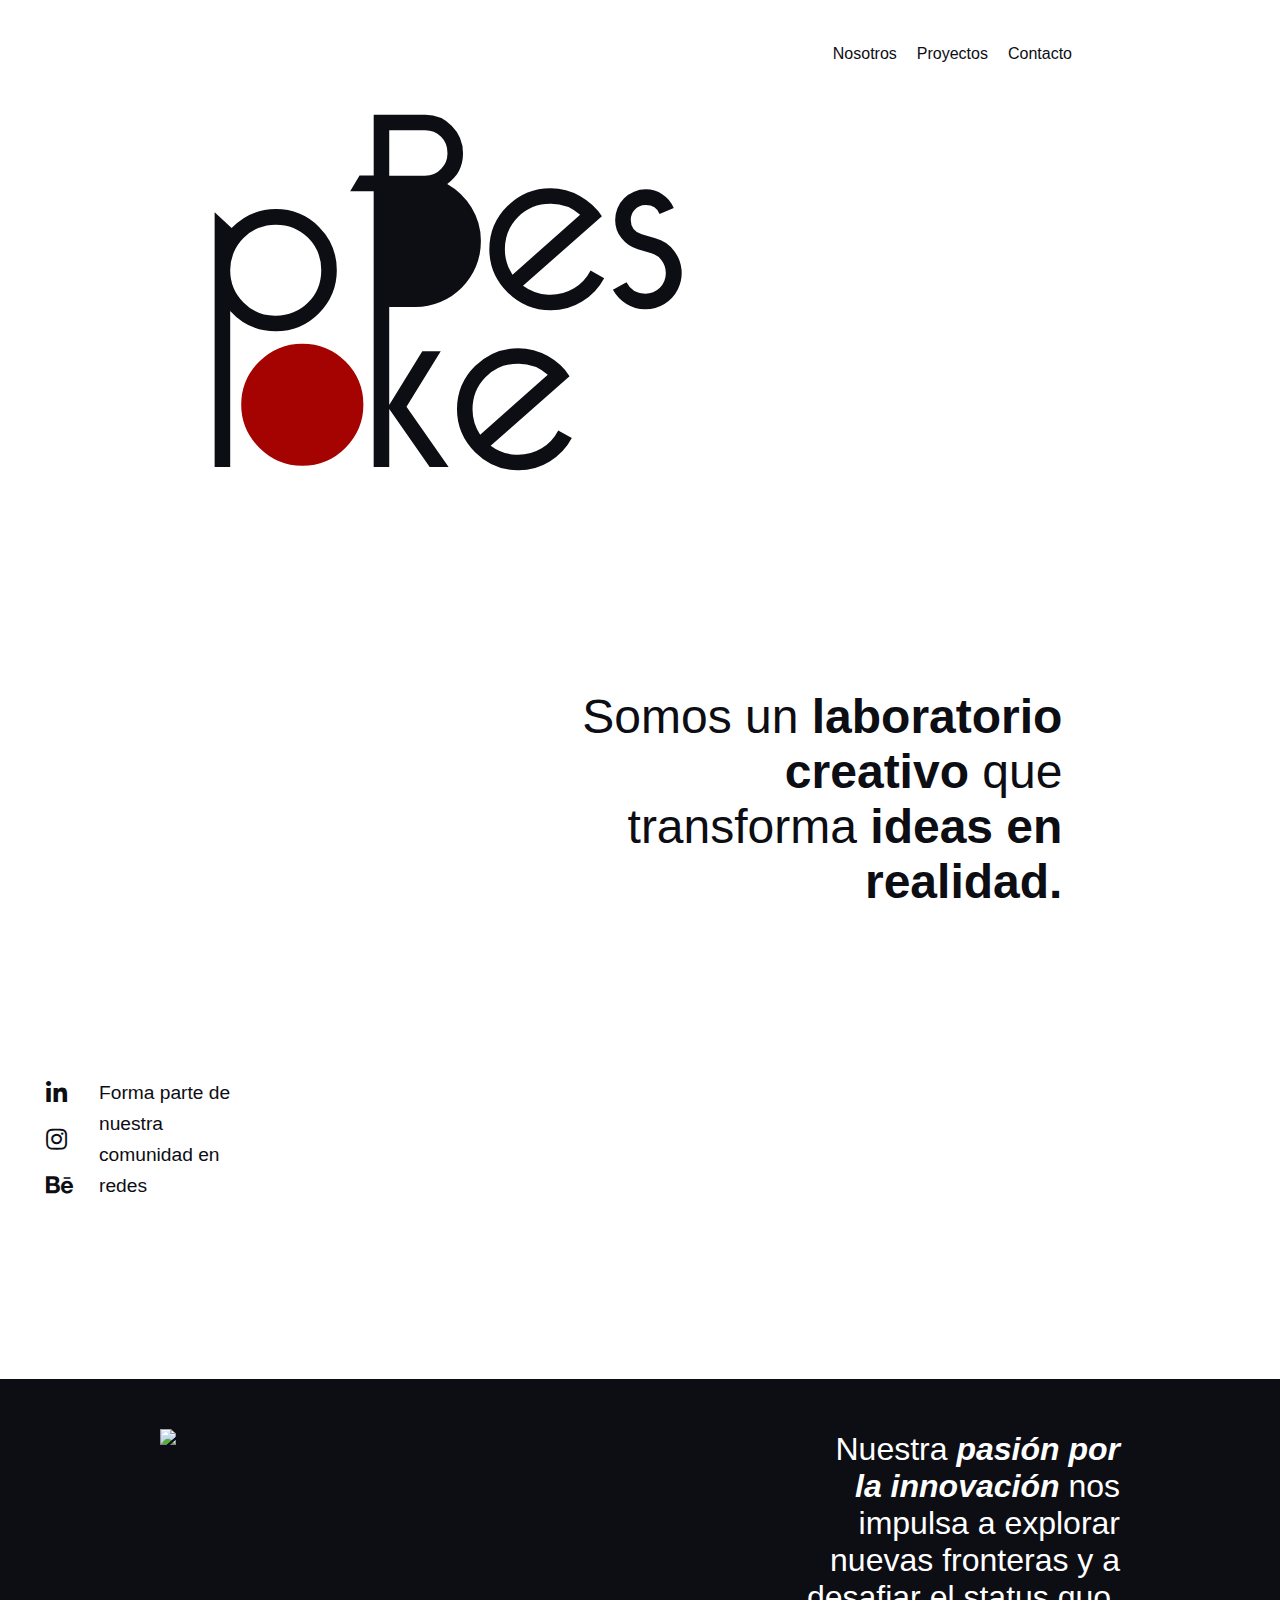
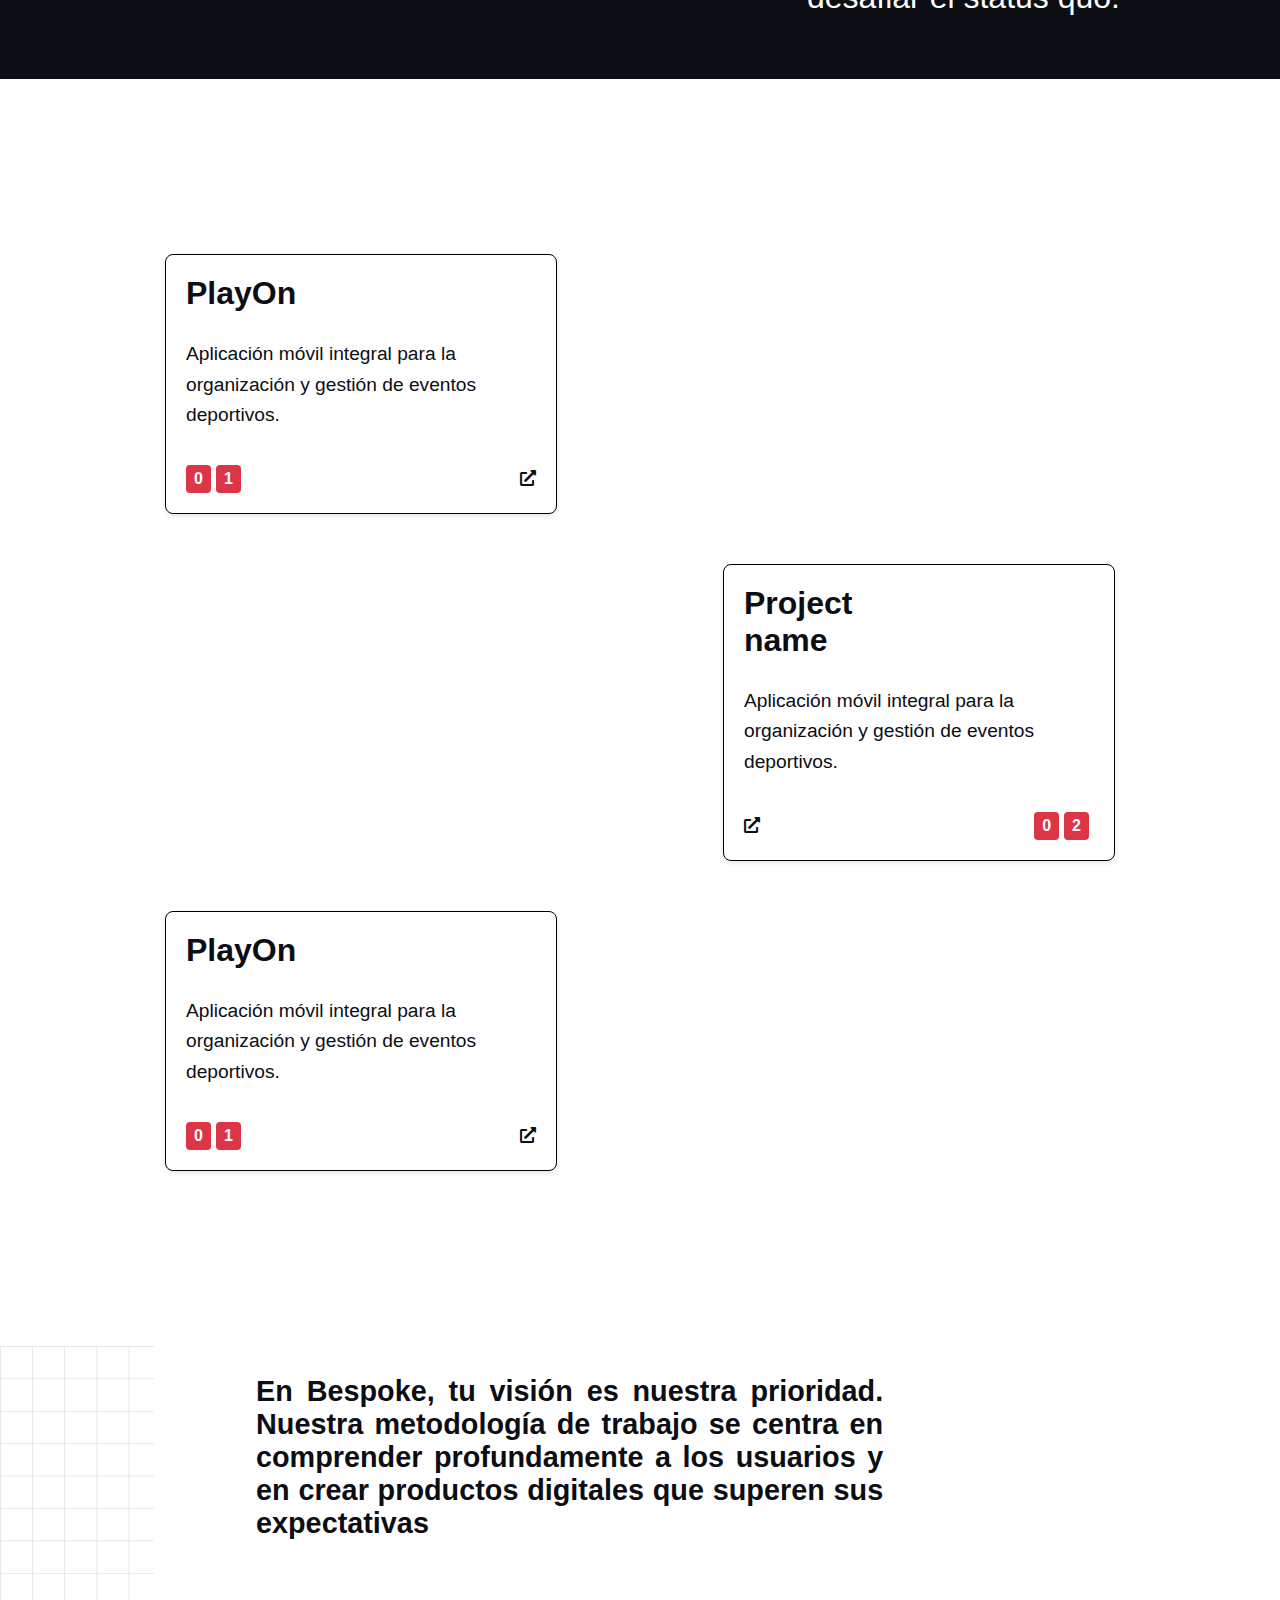
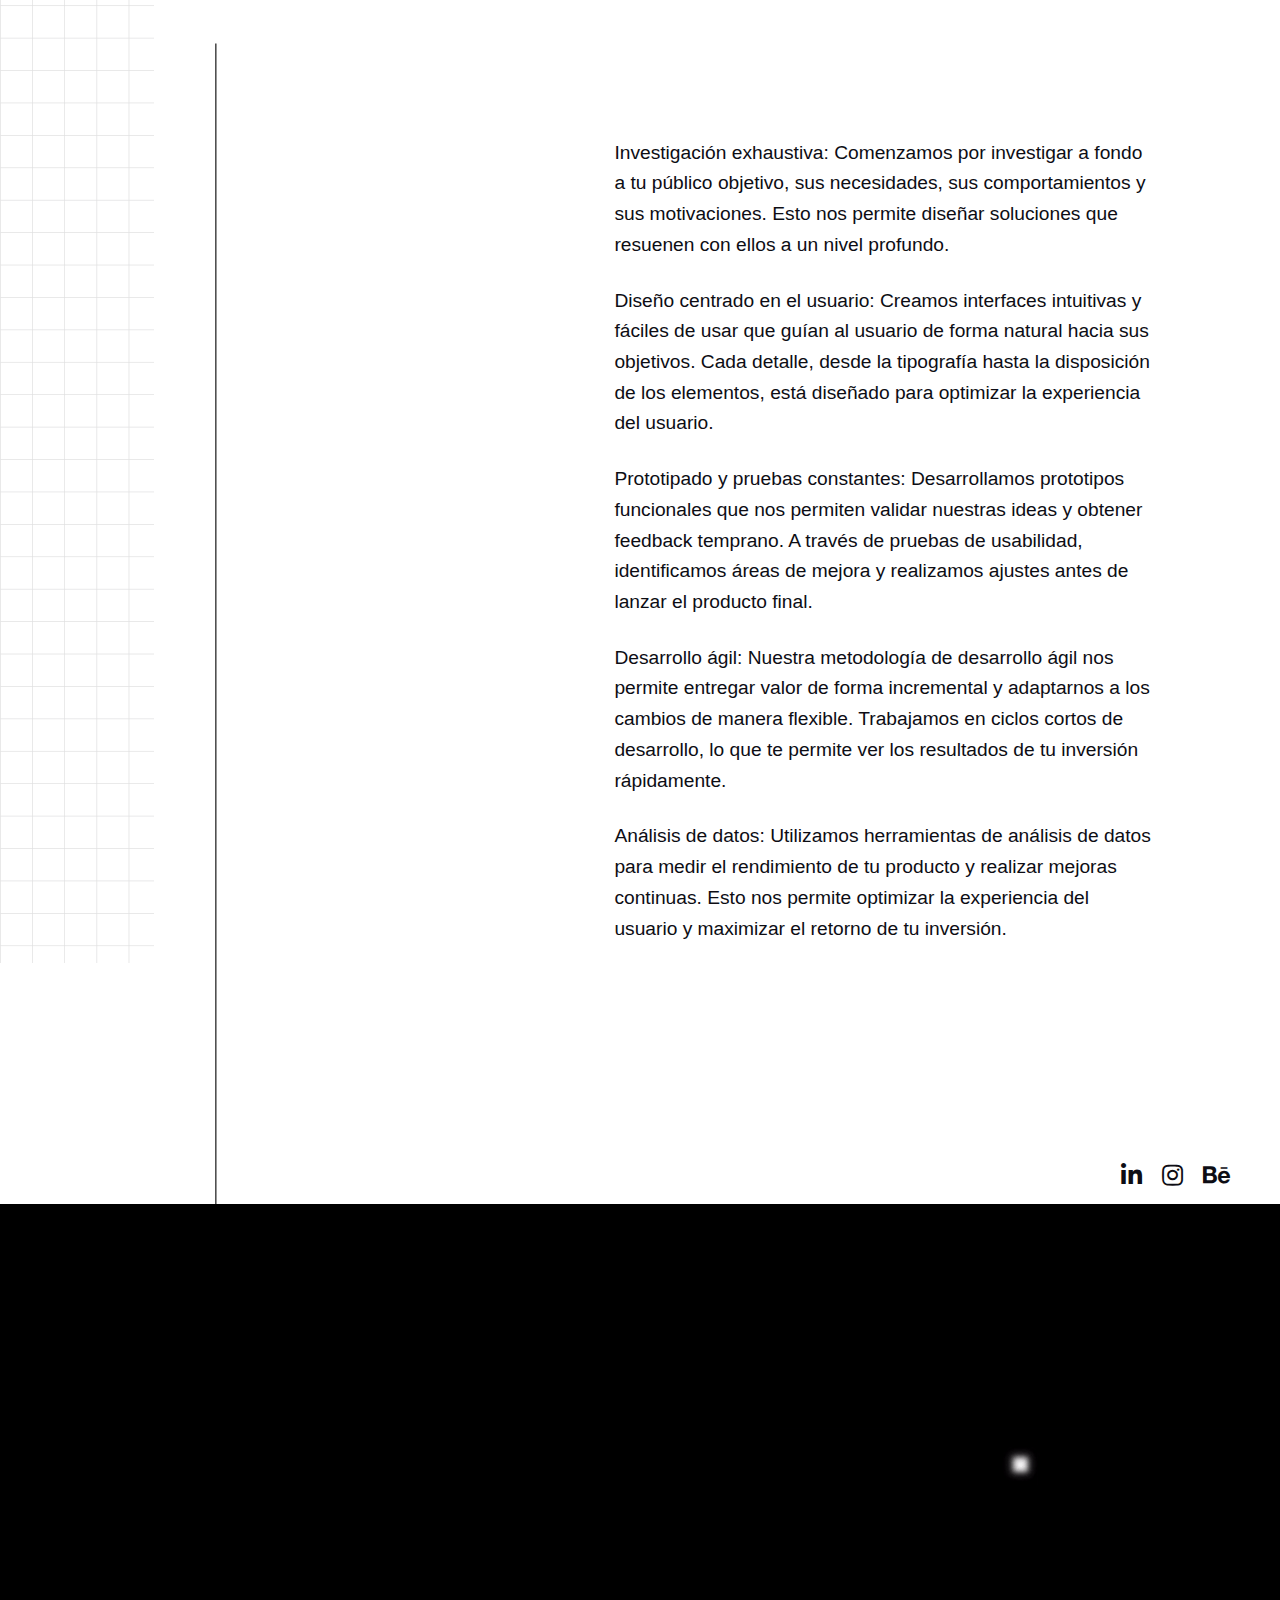
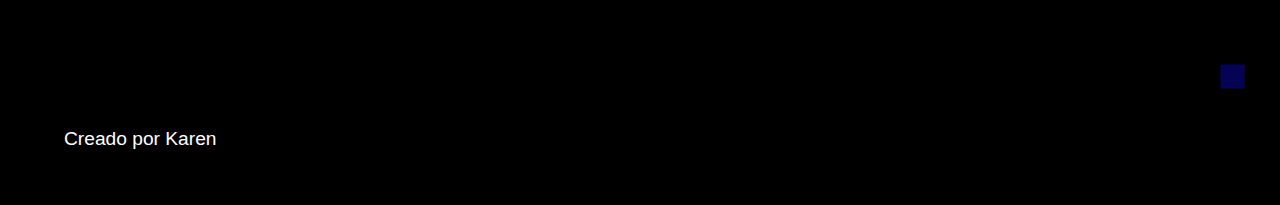
==== commit 0a059aa6: "fix style" ====
--- a/index.html
+++ b/index.html
@@ -82,6 +82,7 @@
             <div class="card card-home card-two">
                 <div class="card-content">
                     <h2>Project<br>name</h2>
+                    <p>Aplicación móvil integral para la organización y gestión de eventos deportivos.</p>
                 </div>
                 <div class="card-footer">
                     <div class="arrow-icon">
--- a/css/style.css
+++ b/css/style.css
@@ -287,6 +287,11 @@
 .form-wrap {
     max-width: 1000px;
     margin: 0 auto;
+    padding: 20px;
+}
+
+.form-b {
+    border: 1px black solid;
 }
 
 /**/
--- a/css/card.css
+++ b/css/card.css
@@ -6,6 +6,7 @@
     width: 80%; /* Ancho adaptable para móviles */
     display: flex;
     flex-direction: column;
+    border: 1px black solid;
 }
 
 .card-home {
@@ -61,6 +62,9 @@
         gap: 5%;
     }
     
+    .card-p{
+        width: 60%!important;
+    }
    
 }
 
@@ -86,7 +90,7 @@
 }
 
 .card-p{
-    width: 60%;
+    width: 90%;
 }
 
 .card-img {
